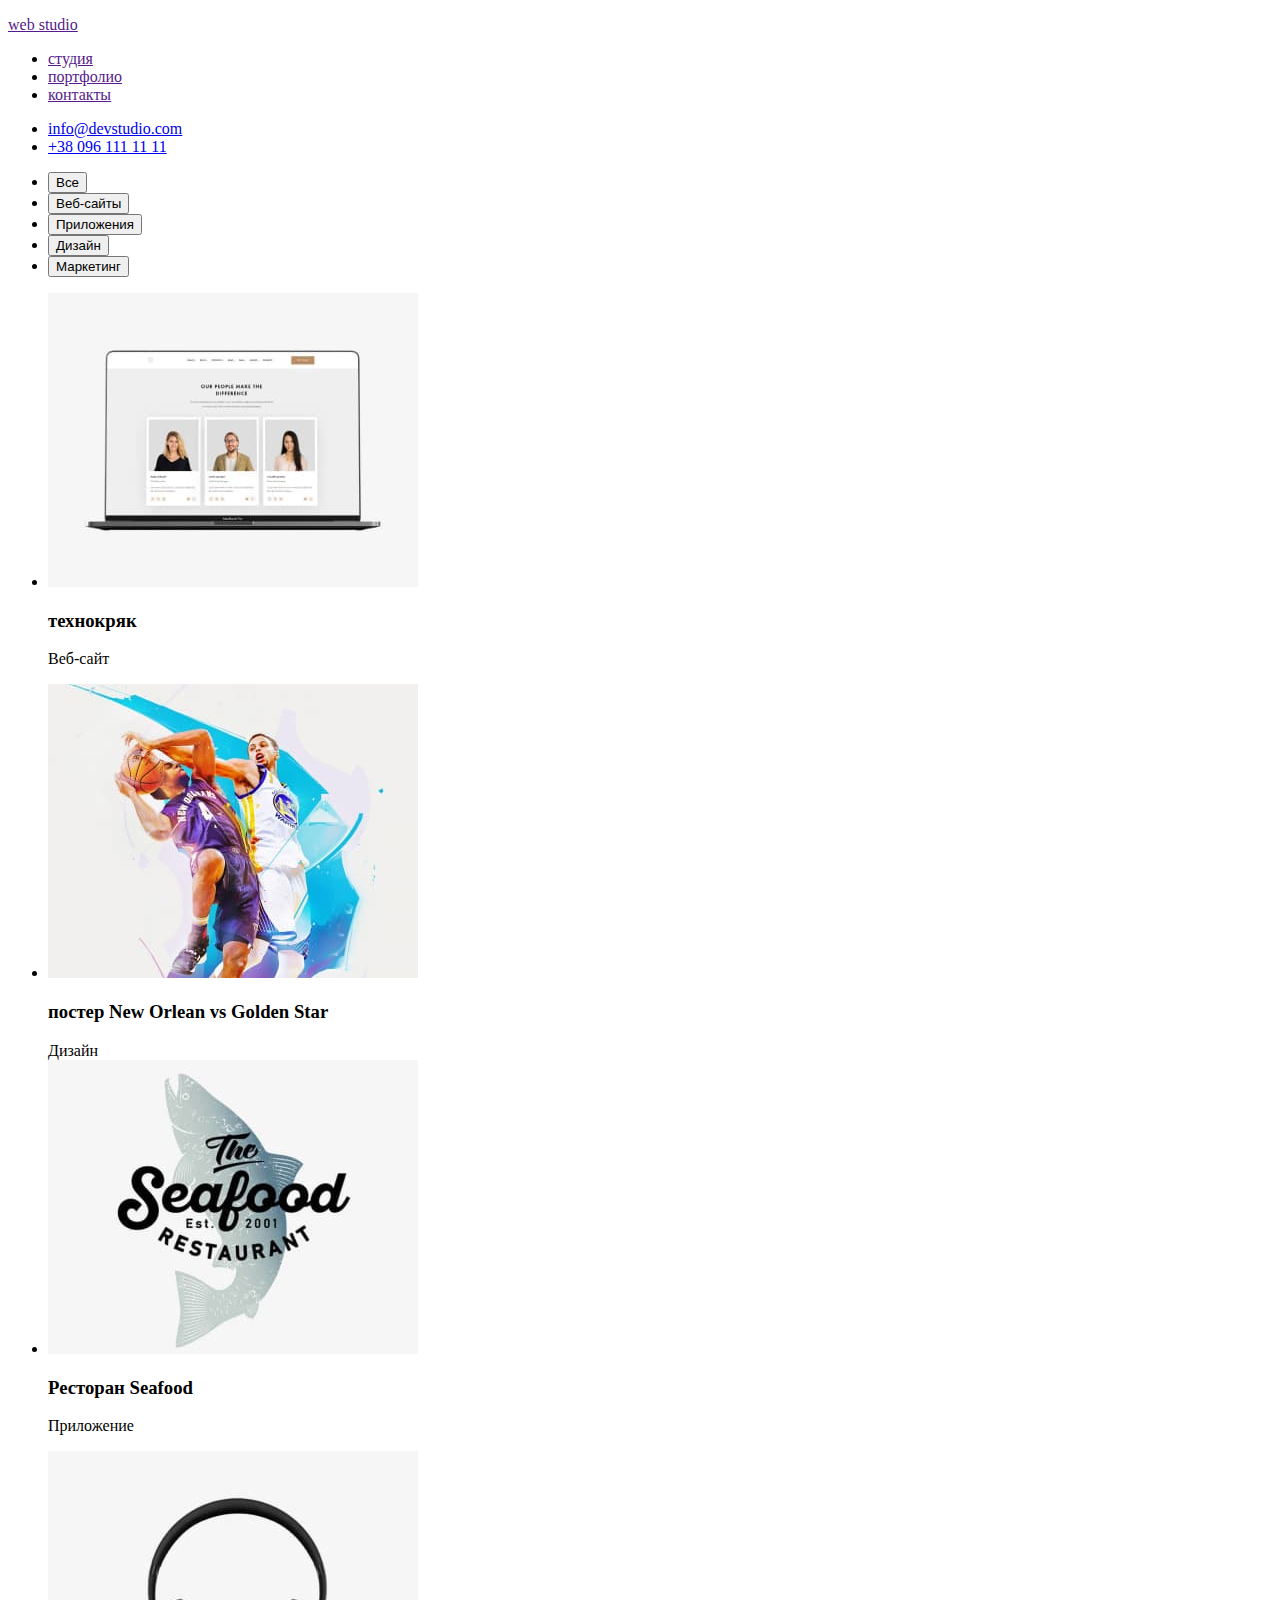
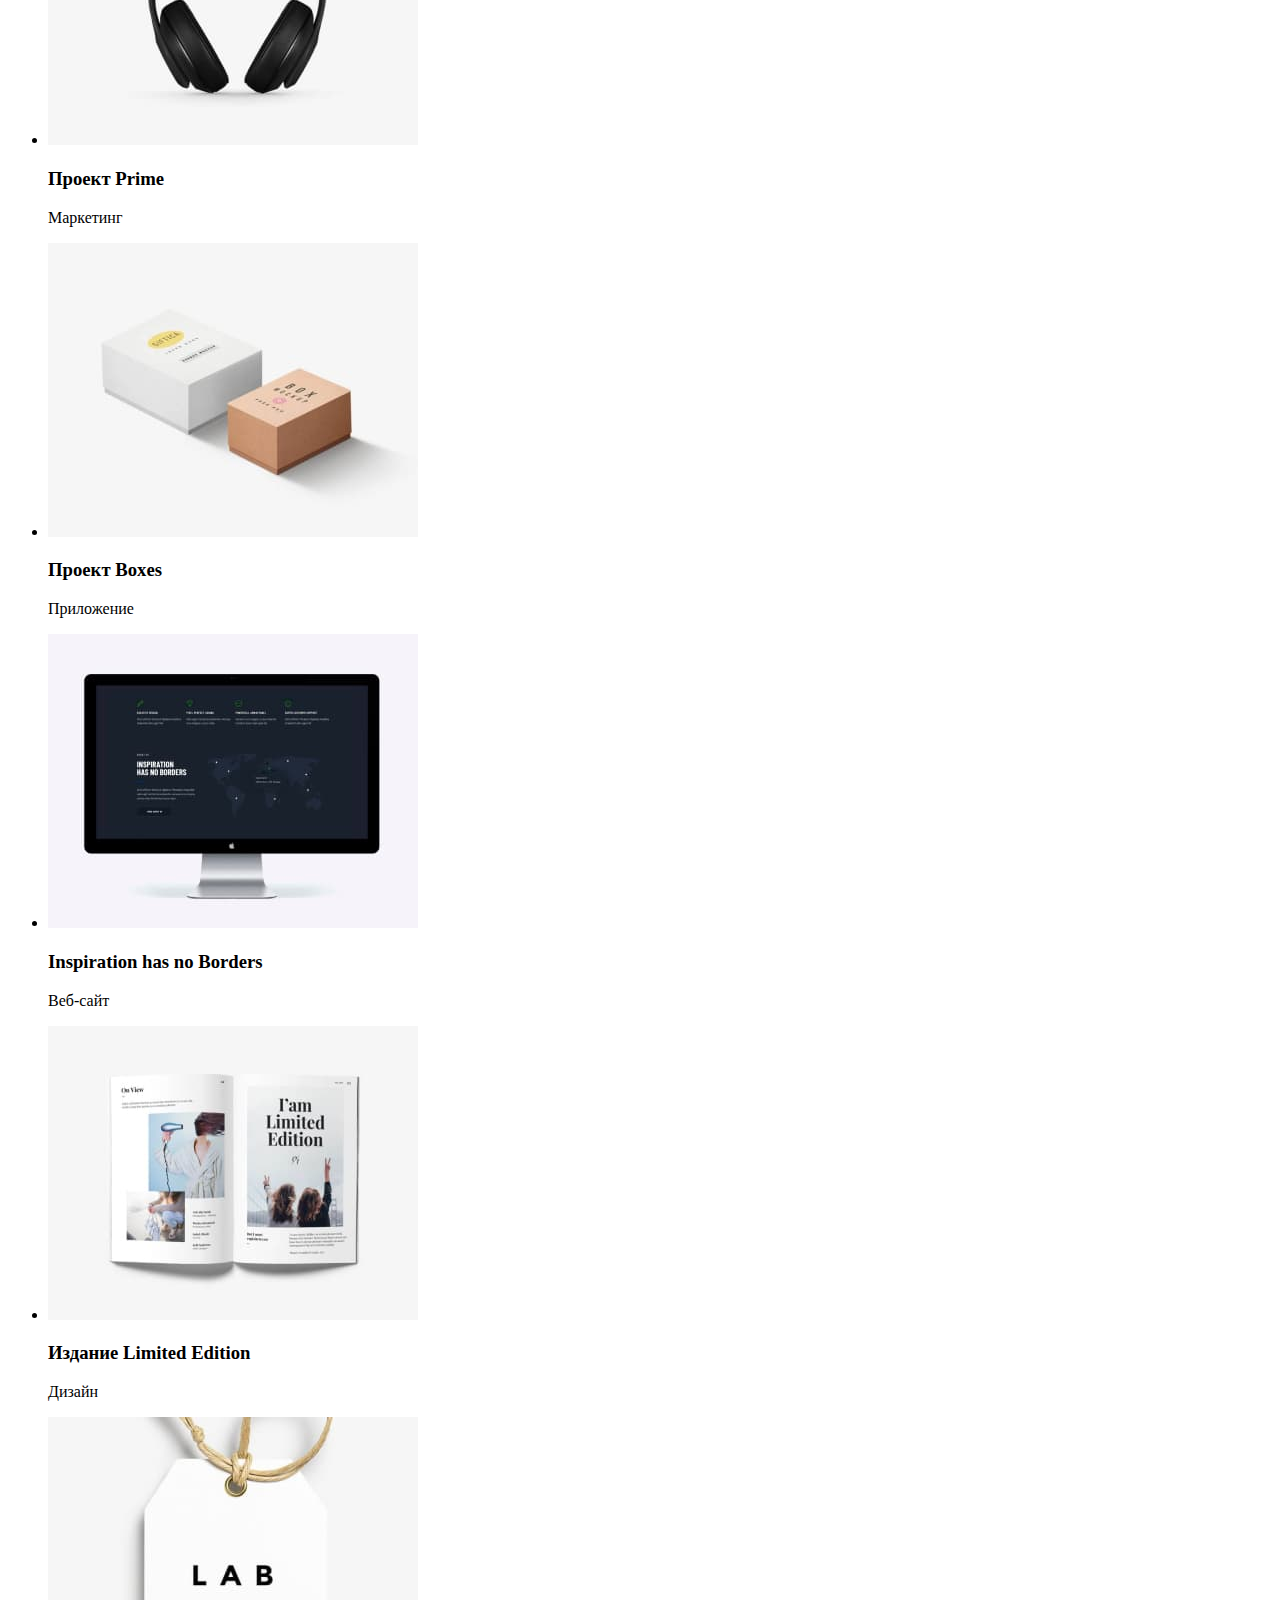
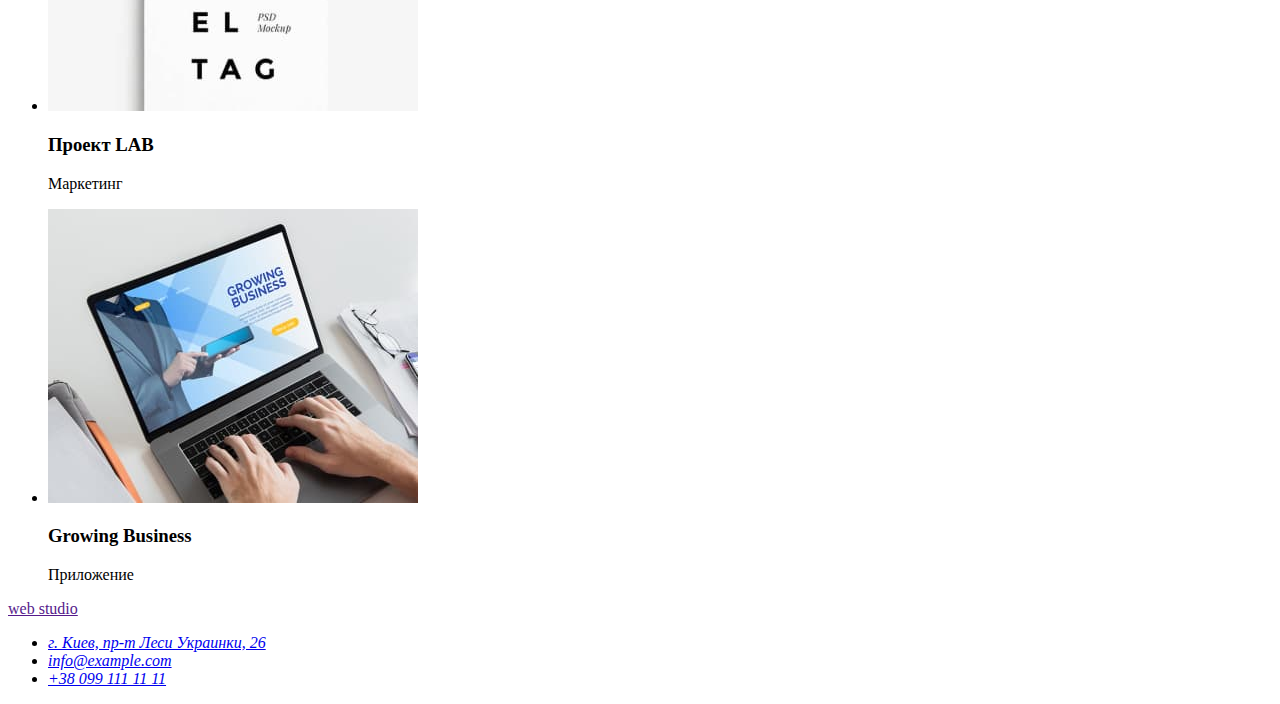
==== index.html @ 801dab12 "prettier optimize images" ====
<!DOCTYPE html>
<html lang="en">
  <head>
    <meta charset="UTF-8" />
    <meta http-equiv="X-UA-Compatible" content="IE=edge" />
    <meta name="viewport" content="width=device-width, initial-scale=1.0" />
    <title>Portfolio_page</title>
  </head>
  <body>
    <!--шапка-->
    <header>
      <nav>
        <a href=""> <p>web studio</p></a>
        <ul>
          <li><a href="">студия</a></li>
          <li><a href="">портфолио</a></li>
          <li><a href="">контакты</a></li>
        </ul>
      </nav>
      <ul>
        <li><a href="mailto:info@devstudio.com">info@devstudio.com</a></li>
        <li><a href="tel:0961111111">+38 096 111 11 11</a></li>
      </ul>
    </header>
    <!--примеры работ-->
    <section>
      <!--кнопки-->
      <h1 hidden>примеры работ</h1>
      <ul>
        <li><button type="button">Все</button></li>
        <li><button type="button">Веб-сайты</button></li>
        <li><button type="button">Приложения</button></li>
        <li><button type="button">Дизайн</button></li>
        <li><button type="button">Маркетинг</button></li>
      </ul>
      <!--арты-->
      <ul>
        <li>
          <img src="./Images/img.jpg" alt="ноутбук" width="370" height="294" />
          <h3>технокряк</h3>
          <p>Веб-сайт</p>
        </li>
        <li>
          <img
            src="./Images/img-2.jpg"
            alt="баскетболисты"
            width="370"
            height="294"
          />
          <h3>постер <span lang="en">New Orlean vs Golden Star</span></h3>
          Дизайн
        </li>
        <li>
          <img
            src="./Images/img-3.jpg"
            alt="логотип ресторана"
            width="370"
            height="294"
          />
          <h3>Ресторан <span lang="en">Seafood</span></h3>
          <p>Приложение</p>
        </li>
        <li>
          <img
            src="./Images/img-4.jpg"
            alt="наушники"
            width="370"
            height="294"
          />
          <h3>Проект <span lang="en">Prime</span></h3>
          <p>Маркетинг</p>
        </li>
        <li>
          <img
            src="./Images/img-5.jpg"
            alt="две коробки"
            width="370"
            height="294"
          />
          <h3>Проект <span lang="en">Boxes</span></h3>
          <p>Приложение</p>
        </li>
        <li>
          <img
            src="./Images/img-6.jpg"
            alt="монитор компьютера"
            width="370"
            height="294"
          />
          <h3><span lang="en">Inspiration has no Borders</span></h3>
          <p>Веб-сайт</p>
        </li>
        <li>
          <img
            src="./Images/img-7.jpg"
            alt="разворот журнала"
            width="370"
            height="294"
          />
          <h3>Издание <span lang="en">Limited Edition</span></h3>
          <p>Дизайн</p>
        </li>
        <li>
          <img
            src="./Images/img-8.jpg"
            alt="мокап логотипа на картоне"
            width="370"
            height="294"
          />
          <h3>Проект <span lang="en">LAB</span></h3>
          <p>Маркетинг</p>
        </li>
        <li>
          <img
            src="./Images/img-9.jpg"
            alt="руки на клавиатуре ноутбука"
            width="370"
            height="294"
          />
          <h3>Growing Business</h3>
          <p>Приложение</p>
        </li>
      </ul>
    </section>
    <!-- подвал лого адрес -->
    <footer>
      <a href=""> <p>web studio</p></a>
      <address>
        <ul>
          <li>
            <a
              href="https://goo.gl/maps/ie7istwT3fBo9TBA6"
              target="_blank"
              rel="noopener noreferrer"
              >г. Киев, пр-т Леси Украинки, 26</a
            >
          </li>
          <li><a href="mailto:info@example.com">info@example.com</a></li>
          <li><a href="tel:0991111111">+38 099 111 11 11</a></li>
        </ul>
      </address>
    </footer>
  </body>
</html>
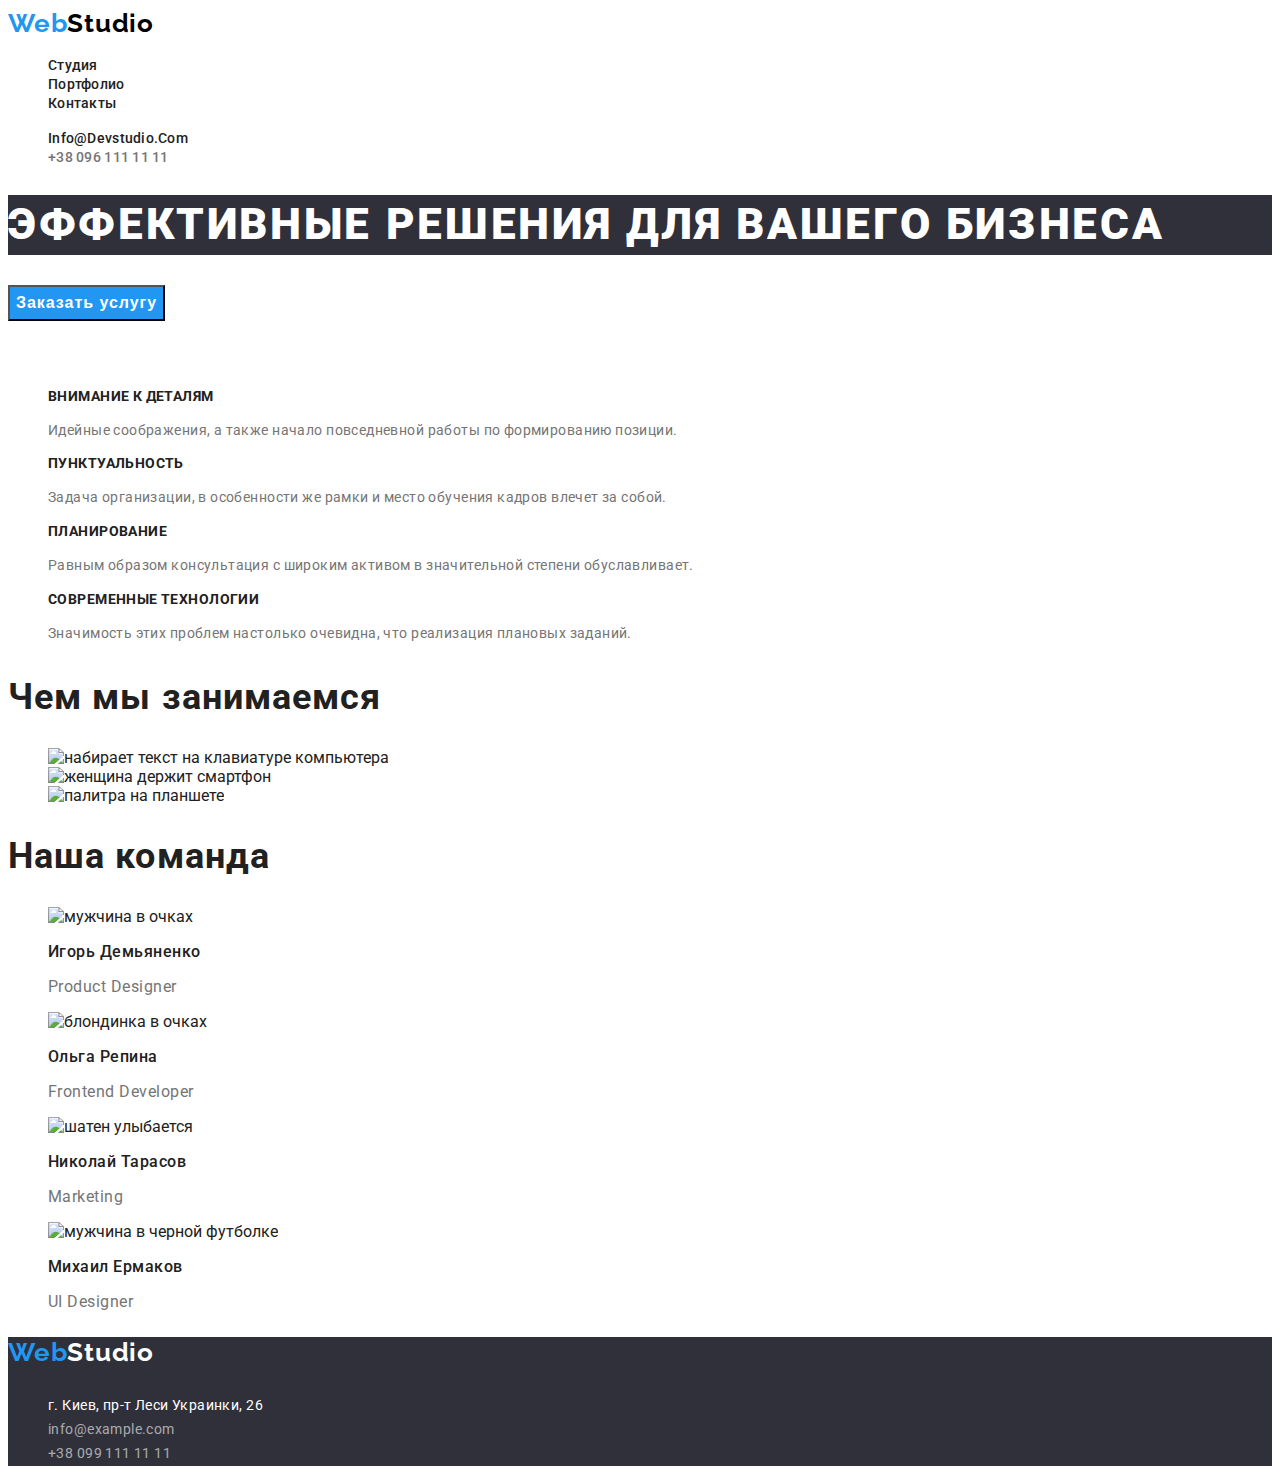
==== commit 4375391a: "css added" ====
--- a/index.html
+++ b/index.html
@@ -1,142 +1,163 @@
 <!DOCTYPE html>
-<html lang="en">
+<html lang="ru">
   <head>
     <meta charset="UTF-8" />
     <meta http-equiv="X-UA-Compatible" content="IE=edge" />
     <meta name="viewport" content="width=device-width, initial-scale=1.0" />
-    <title>Portfolio_page</title>
+    <title>Business company</title>
+    <link rel="stylesheet" href="./css/styles.css" />
+    <link rel="preconnect" href="https://fonts.googleapis.com" />
+    <link rel="preconnect" href="https://fonts.gstatic.com" crossorigin />
+    <link
+      href="https://fonts.googleapis.com/css2?family=Raleway:wght@700&family=Roboto:wght@400;500;700;900&display=swap"
+      rel="stylesheet"
+    />
   </head>
   <body>
-    <!--шапка-->
-    <header>
-      <nav>
-        <a href=""> <p>web studio</p></a>
-        <ul>
-          <li><a href="">студия</a></li>
-          <li><a href="">портфолио</a></li>
-          <li><a href="">контакты</a></li>
+    <header class="header">
+      <nav >
+        <a class="link logo" href="./index.html"> <span>web</span><span class="black">Studio</span></a>
+        <ul class="list">
+          <li><a class="menu-link link" href="#">студия</a></li>
+          <li><a class="menu-link link" href="./portfolio.html">портфолио</a></li>
+          <li><a class="menu-link link" href="#">контакты</a></li>
         </ul>
       </nav>
-      <ul>
-        <li><a href="mailto:info@devstudio.com">info@devstudio.com</a></li>
-        <li><a href="tel:0961111111">+38 096 111 11 11</a></li>
+      <ul class="list">
+        <li><a class="menu-link link" href="mailto:info@devstudio.com">info@devstudio.com</a></li>
+        <li><a class="header-phone link" href="tel:0961111111">+38 096 111 11 11</a></li>
       </ul>
     </header>
-    <!--примеры работ-->
-    <section>
-      <!--кнопки-->
-      <h1 hidden>примеры работ</h1>
-      <ul>
-        <li><button type="button">Все</button></li>
-        <li><button type="button">Веб-сайты</button></li>
-        <li><button type="button">Приложения</button></li>
-        <li><button type="button">Дизайн</button></li>
-        <li><button type="button">Маркетинг</button></li>
+    <!--шапка-->
+    <section class="hero">
+      <h1 class="hero-title">эффективные решения для вашего бизнеса</h1>
+      <button class="modal-btn" type="button">Заказать услугу</button>
+    </section>
+    <!-- особенности ( скрытый заголовок? ) -->
+    <section class="benefits">
+      <h2 class="hidden-title">Преимущества</h2>
+      <ul class="list">
+        <li>
+          <h3 class="benefits-title">Внимание к деталям</h3>
+          <p class="description">
+            Идейные соображения, а также начало повседневной работы по
+            формированию позиции.
+          </p>
+        </li>
+        <li>
+          <h3 class="benefits-title">Пунктуальность</h3>
+          <p class="description">
+            Задача организации, в особенности же рамки и место обучения кадров
+            влечет за собой.
+          </p>
+        </li>
+        <li>
+          <h3 class="benefits-title">Планирование</h3>
+          <p class="description">
+            Равным образом консультация с широким активом в значительной степени
+            обуславливает.
+          </p>
+        </li>
+        <li>
+          <h3 class="benefits-title">Современные технологии</h3>
+          <p class="description">
+            Значимость этих проблем настолько очевидна, что реализация плановых
+            заданий.
+          </p>
+        </li>
       </ul>
-      <!--арты-->
-      <ul>
+    </section>
+    <!-- чем мы занимаемся -->
+    <section  class="about-us-images">
+      <h2 class="about-us-title">Чем мы занимаемся</h2>
+      <ul class="list">
         <li>
-          <img src="./Images/img.jpg" alt="ноутбук" width="370" height="294" />
-          <h3>технокряк</h3>
-          <p>Веб-сайт</p>
+          <img
+            src="./images/work/1_man_typing.jpg"
+            alt="набирает текст на клавиатуре компьютера"
+            width="370"
+            height="294"
+          />
         </li>
         <li>
           <img
-            src="./Images/img-2.jpg"
-            alt="баскетболисты"
+            src="./images/work/2_woman_look_at_the_phone.jpg"
+            alt="женщина держит смартфон"
             width="370"
             height="294"
           />
-          <h3>постер <span lang="en">New Orlean vs Golden Star</span></h3>
-          Дизайн
         </li>
         <li>
           <img
-            src="./Images/img-3.jpg"
-            alt="логотип ресторана"
+            src="./images/work/1_man_typing.jpg"
+            alt="палитра на планшете"
             width="370"
             height="294"
           />
-          <h3>Ресторан <span lang="en">Seafood</span></h3>
-          <p>Приложение</p>
+        </li>
+      </ul>
+    </section>
+    <!-- наша команда -->
+    <section  class="our-team">
+      <h2 class="our-team-title">Наша команда</h2>
+      <ul class="list">
+        <li>
+          <img
+            src="./images/team/Ihor_demianenko.jpg"
+            alt="мужчина в очках"
+            width="270"
+            height="260"
+          />
+          <h3 class="employees-names">Игорь Демьяненко</h3>
+          <p class="employee-description" lang="en">Product Designer</p>
         </li>
         <li>
           <img
-            src="./Images/img-4.jpg"
-            alt="наушники"
-            width="370"
-            height="294"
+            src="./images/team/olha_repina.jpg"
+            alt="блондинка в очках"
+            width="270"
+            height="260"
           />
-          <h3>Проект <span lang="en">Prime</span></h3>
-          <p>Маркетинг</p>
+          <h3 class="employees-names">Ольга Репина</h3>
+          <p class="employee-description" lang="en">Frontend Developer</p>
         </li>
         <li>
           <img
-            src="./Images/img-5.jpg"
-            alt="две коробки"
-            width="370"
-            height="294"
+            src="./images/team/nikolay_tarasov.jpg"
+            alt="шатен улыбается"
+            width="270"
+            height="260"
           />
-          <h3>Проект <span lang="en">Boxes</span></h3>
-          <p>Приложение</p>
+          <h3 class="employees-names">Николай Тарасов</h3>
+          <p class="employee-description" lang="en">Marketing</p>
         </li>
         <li>
           <img
-            src="./Images/img-6.jpg"
-            alt="монитор компьютера"
-            width="370"
-            height="294"
+            src="./images/team/mikhail_ermakov.jpg"
+            alt="мужчина в черной футболке"
+            width="270"
+            height="260"
           />
-          <h3><span lang="en">Inspiration has no Borders</span></h3>
-          <p>Веб-сайт</p>
-        </li>
-        <li>
-          <img
-            src="./Images/img-7.jpg"
-            alt="разворот журнала"
-            width="370"
-            height="294"
-          />
-          <h3>Издание <span lang="en">Limited Edition</span></h3>
-          <p>Дизайн</p>
-        </li>
-        <li>
-          <img
-            src="./Images/img-8.jpg"
-            alt="мокап логотипа на картоне"
-            width="370"
-            height="294"
-          />
-          <h3>Проект <span lang="en">LAB</span></h3>
-          <p>Маркетинг</p>
-        </li>
-        <li>
-          <img
-            src="./Images/img-9.jpg"
-            alt="руки на клавиатуре ноутбука"
-            width="370"
-            height="294"
-          />
-          <h3>Growing Business</h3>
-          <p>Приложение</p>
+          <h3 class="employees-names">Михаил Ермаков</h3>
+          <p class="employee-description" lang="en">UI Designer</p>
         </li>
       </ul>
     </section>
     <!-- подвал лого адрес -->
-    <footer>
-      <a href=""> <p>web studio</p></a>
+    <footer class="footer">
+      <a class="link logo" href="./index.html"> <p>web<span class="white">Studio</span></p></a>
       <address>
-        <ul>
+        <ul class="list">
           <li>
-            <a
+            <a class="link address"
               href="https://goo.gl/maps/ie7istwT3fBo9TBA6"
               target="_blank"
               rel="noopener noreferrer"
               >г. Киев, пр-т Леси Украинки, 26</a
             >
           </li>
-          <li><a href="mailto:info@example.com">info@example.com</a></li>
-          <li><a href="tel:0991111111">+38 099 111 11 11</a></li>
+          <li><a class="link contact-footer" href="mailto:info@example.com">info@example.com</a></li>
+          <li><a class="link contact-footer" href="tel:0991111111">+38 099 111 11 11</a></li>
         </ul>
       </address>
     </footer>
--- a/css/styles.css
+++ b/css/styles.css
@@ -0,0 +1,187 @@
+
+
+:root{
+    --accent-color: #2196F3;
+    --background-dark-color: #2F303A;
+    --card-description-color: #757575;
+}
+
+body{
+    font-family: 'Roboto', sans-serif;
+color: #212121;}
+
+.link{text-decoration: none; color: inherit;}
+.list{list-style: none;}
+/* header - logo - nav - contacts */
+.logo{
+font-family: 'Raleway', sans-serif;
+font-style: normal;
+font-weight: 700;
+font-size: 26px;
+line-height: 1.19;
+letter-spacing: 0.03em;
+
+color: var(--accent-color);
+text-transform: capitalize;
+}
+.black{
+    color: black;
+}
+
+.menu-link{
+font-style: normal;
+font-weight: 500;
+font-size: 14px;
+line-height: 1.14;
+letter-spacing: 0.02em;
+text-transform:capitalize }
+.menu-link:hover,.menu-link:focus{color: var(--accent-color)}
+
+.header-phone{
+    font-style: normal;
+    font-weight: 500;
+    font-size: 14px;
+    line-height: 1.14;
+    letter-spacing: 0.02em;
+    color: #757575;}
+
+.header-phone:hover,.header-phone:focus{color: var(--accent-color)}
+
+/* body - hero - */
+.hero-title{
+    font-style: normal;
+    font-weight: 900;
+    font-size: 44px;
+    line-height: 1.36;
+    letter-spacing: 0.06em;
+    text-transform: uppercase;
+    color: #FFFFFF;
+    background: var(--background-dark-color);}
+.modal-btn{
+    font-style: normal;
+    font-weight: 700;
+    font-size: 16px;
+    line-height: 1.88;
+    display: flex;
+    align-items: center;
+    text-align: center;
+    letter-spacing: 0.06em;
+    color: #FFFFFF;
+    background: var(--accent-color);
+    cursor: pointer;}
+
+/* преимущества */
+.hidden-title{opacity: 0;}
+.benefits-title{
+    font-style: normal;
+    font-weight: 700;
+    font-size: 14px;
+    line-height: 1.14;
+    letter-spacing: 0.03em;
+    text-transform: uppercase;}
+.description{
+        font-style: normal;
+        font-weight: 400;
+        font-size: 14px;
+        line-height: 1.71;
+        letter-spacing: 0.03em;
+        color: #757575;}
+/* чем мы занимаемся */
+.about-us-images{}
+.about-us-title{
+    font-style: normal;
+    font-weight: 700;
+    font-size: 36px;
+    line-height: 1.17;
+    letter-spacing: 0.03em;
+    color: #212121;}
+/* наша команда */
+.our-team-title{
+    font-style: normal;
+    font-weight: 700;
+    font-size: 36px;
+    line-height: 1.17;
+    letter-spacing: 0.03em;}
+
+.employees-names{
+    font-style: normal;
+    font-weight: 500;
+    font-size: 16px;
+    line-height: 1.19;
+    letter-spacing: 0.03em;
+}
+.employee-description{
+    
+font-style: normal;
+font-weight: 400;
+font-size: 16px;
+line-height: 1.19;
+letter-spacing: 0.03em;
+color: #757575;
+}
+
+
+/* footer */
+.footer{background-color: var(--background-dark-color);}
+.white {color:white}
+.address{
+    
+font-style: normal;
+font-weight: 400;
+font-size: 14px;
+line-height: 1.71;
+letter-spacing: 0.03em;
+
+color: #FFFFFF;
+}
+.address:hover,.address:focus{color: var(--accent-color)}
+.contact-footer{
+    font-style: normal;
+    font-weight: 400;
+    font-size: 14px;
+    line-height: 1.71;
+    letter-spacing: 0.03em;
+    color: rgba(255, 255, 255, 0.6)
+}
+.contact-footer:hover,.contact-footer:focus{color: var(--accent-color)}
+
+/* portfolio page */
+/* BUTTONS */
+.filter-btn{
+font-style: normal;
+font-weight: 500;
+font-size: 16px;
+line-height: 1.63;
+text-align: center;
+letter-spacing: 0.03em;
+background-color: #F5F4FA;
+}
+.filter-btn:hover,.filter-btn:focus{
+font-style: normal;
+font-weight: 500;
+font-size: 16px;
+line-height: 1.63;
+text-align: center;
+letter-spacing: 0.03em;
+color: #FFFFFF;
+background-color: var(--accent-color);
+
+}
+.card-item{}
+.card-name{
+font-style: normal;
+font-weight: 700;
+font-size: 18px;
+line-height: 2;
+letter-spacing: 0.06em;
+}
+.card-description{
+font-style: normal;
+font-weight: 400;
+font-size: 16px;
+line-height: 1.88;
+letter-spacing: 0.03em;
+color: var(--card-description-color)
+}
+.card-item:hover,.card-item:focus{ 
+    box-shadow: 10px 10px 0 #212121;}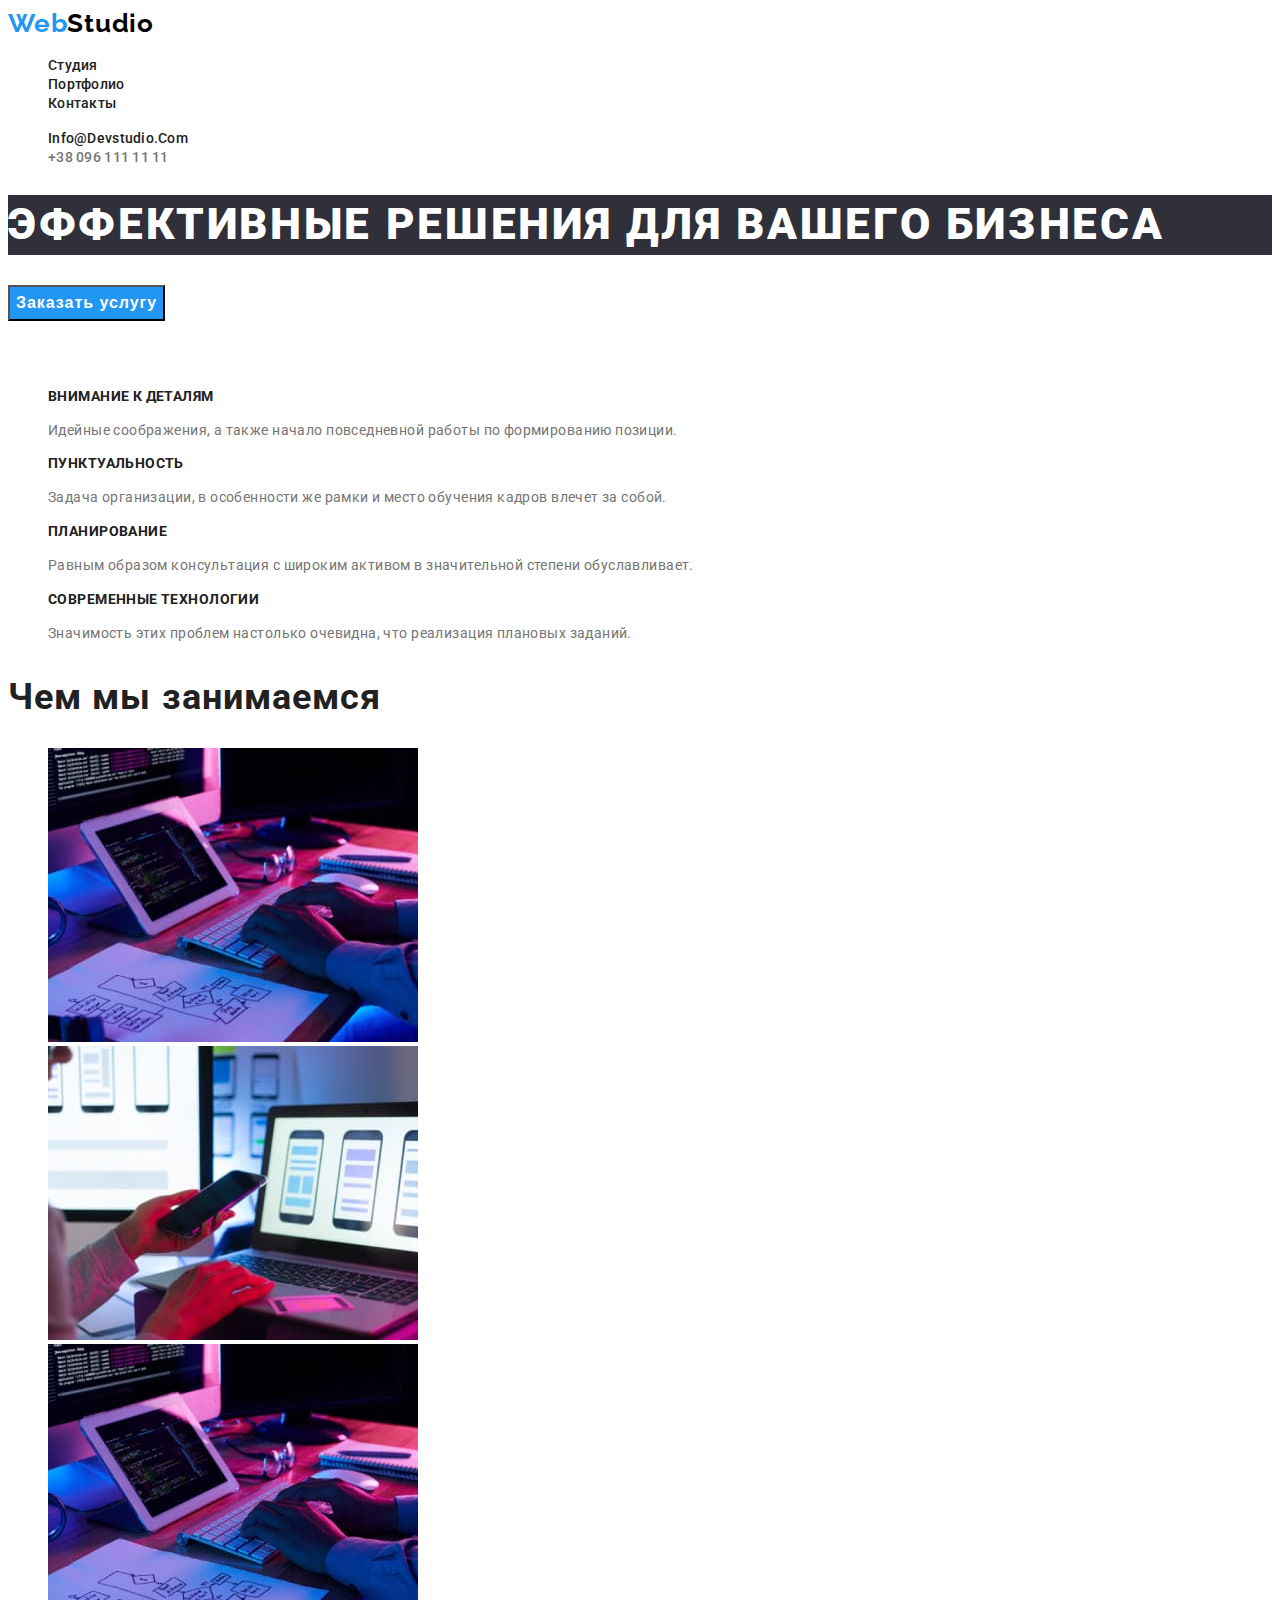
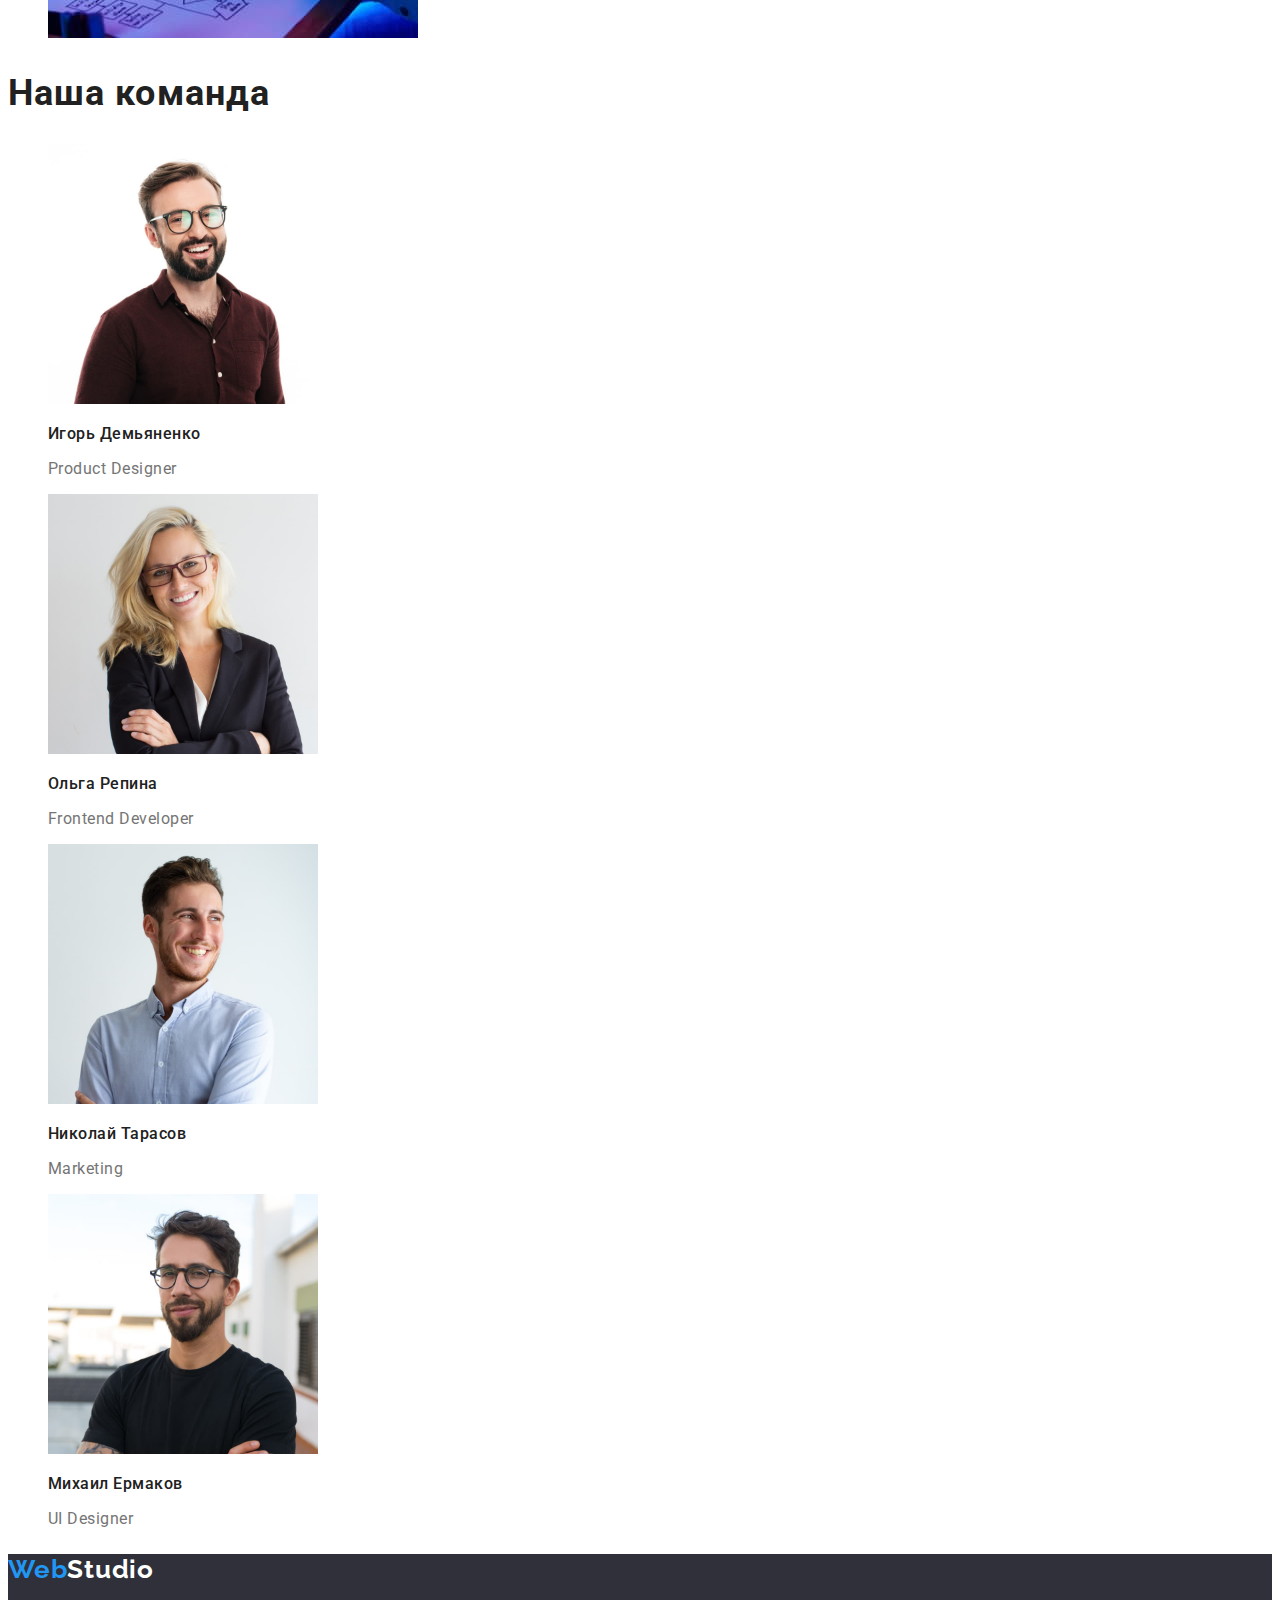
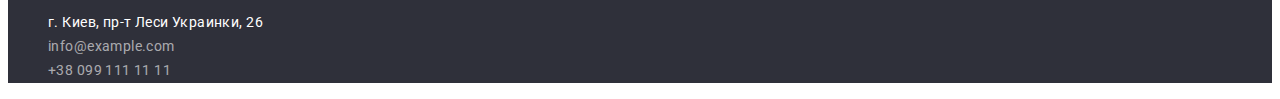
==== commit 1214f68f: "update images file patch" ====
--- a/index.html
+++ b/index.html
@@ -73,7 +73,7 @@
       <ul class="list">
         <li>
           <img
-            src="./images/work/1_man_typing.jpg"
+            src="./Images/work/1_man_typing.jpg"
             alt="набирает текст на клавиатуре компьютера"
             width="370"
             height="294"
@@ -81,7 +81,7 @@
         </li>
         <li>
           <img
-            src="./images/work/2_woman_look_at_the_phone.jpg"
+            src="./Images/work/2_woman_look_at_the_phone.jpg"
             alt="женщина держит смартфон"
             width="370"
             height="294"
@@ -89,7 +89,7 @@
         </li>
         <li>
           <img
-            src="./images/work/1_man_typing.jpg"
+            src="./Images/work/1_man_typing.jpg"
             alt="палитра на планшете"
             width="370"
             height="294"
@@ -103,7 +103,7 @@
       <ul class="list">
         <li>
           <img
-            src="./images/team/Ihor_demianenko.jpg"
+            src="./Images/team/Ihor_demianenko.jpg"
             alt="мужчина в очках"
             width="270"
             height="260"
@@ -113,7 +113,7 @@
         </li>
         <li>
           <img
-            src="./images/team/olha_repina.jpg"
+            src="./Images/team/olha_repina.jpg"
             alt="блондинка в очках"
             width="270"
             height="260"
@@ -123,7 +123,7 @@
         </li>
         <li>
           <img
-            src="./images/team/nikolay_tarasov.jpg"
+            src="./Images/team/nikolay_tarasov.jpg"
             alt="шатен улыбается"
             width="270"
             height="260"
@@ -133,7 +133,7 @@
         </li>
         <li>
           <img
-            src="./images/team/mikhail_ermakov.jpg"
+            src="./Images/team/mikhail_ermakov.jpg"
             alt="мужчина в черной футболке"
             width="270"
             height="260"
--- a/css/styles.css
+++ b/css/styles.css
@@ -165,8 +165,8 @@
 letter-spacing: 0.03em;
 color: #FFFFFF;
 background-color: var(--accent-color);
-
 }
+/* gallery */
 .card-item{}
 .card-name{
 font-style: normal;
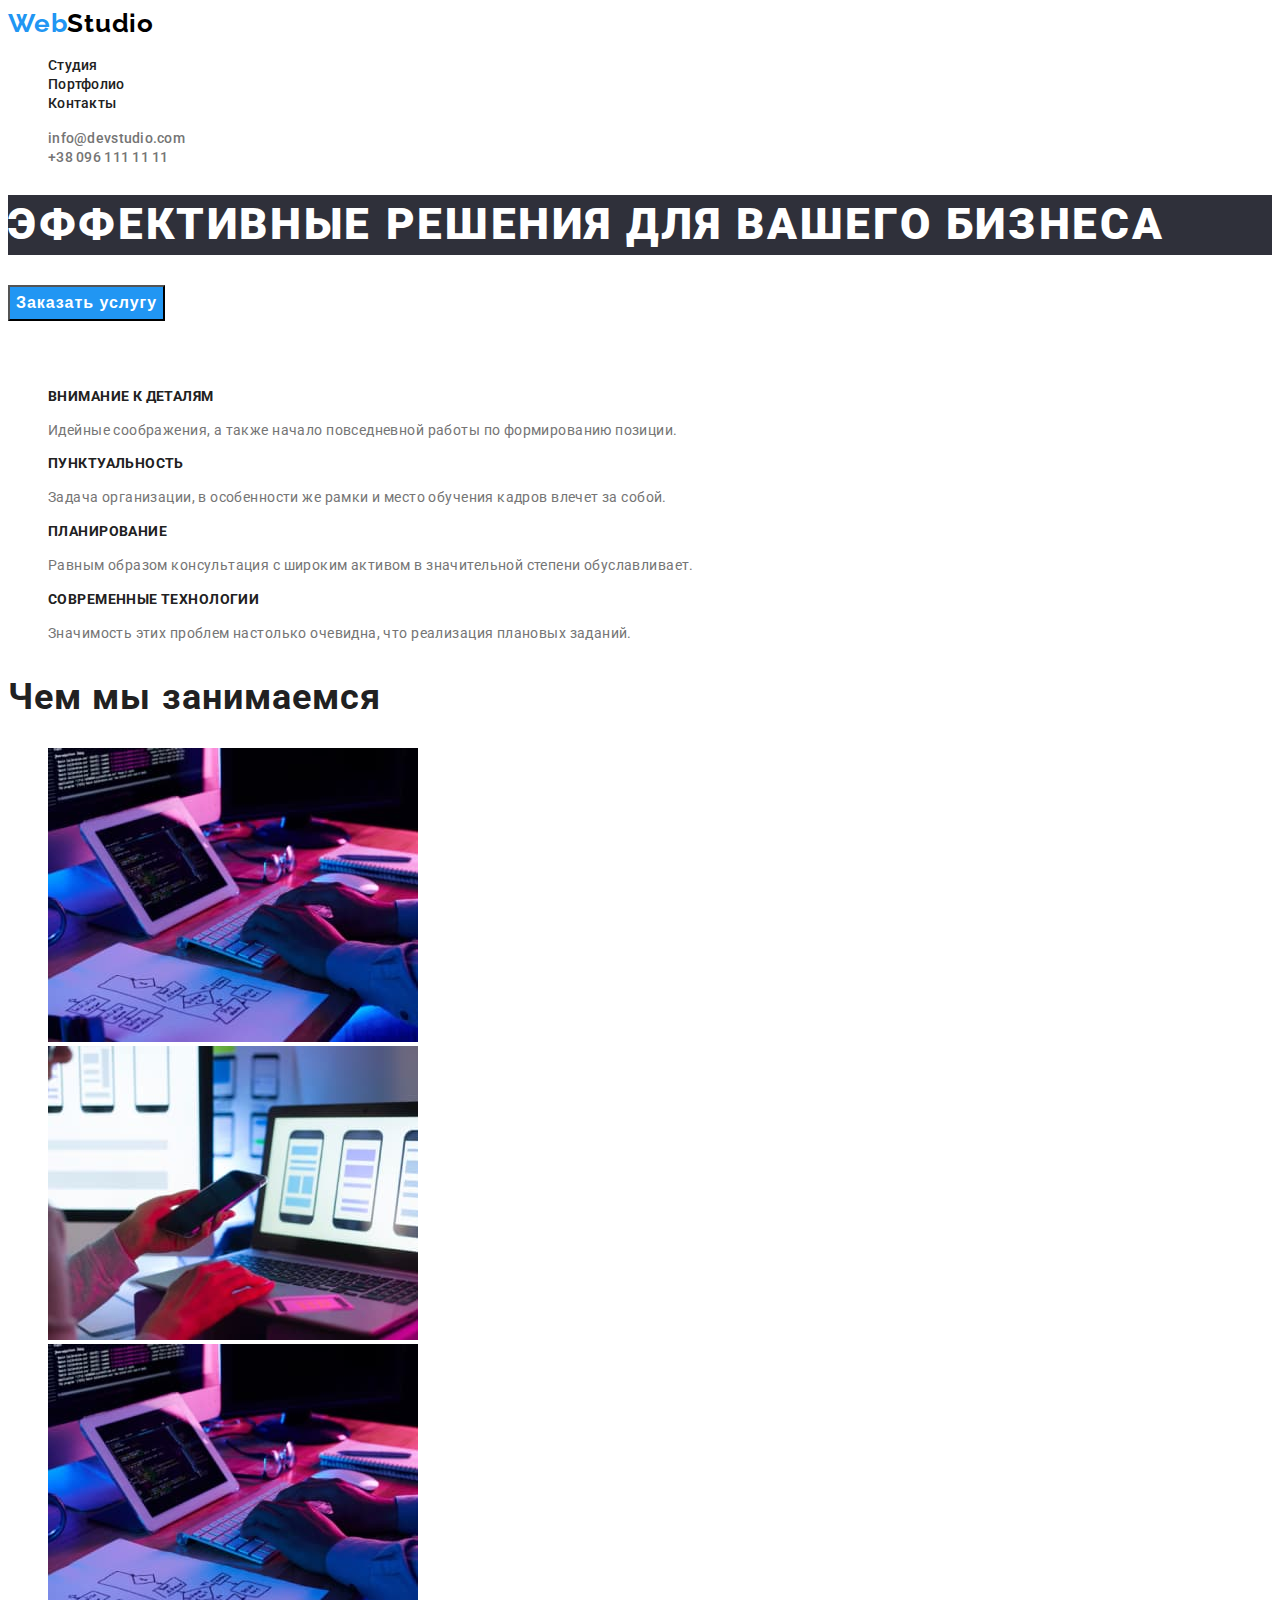
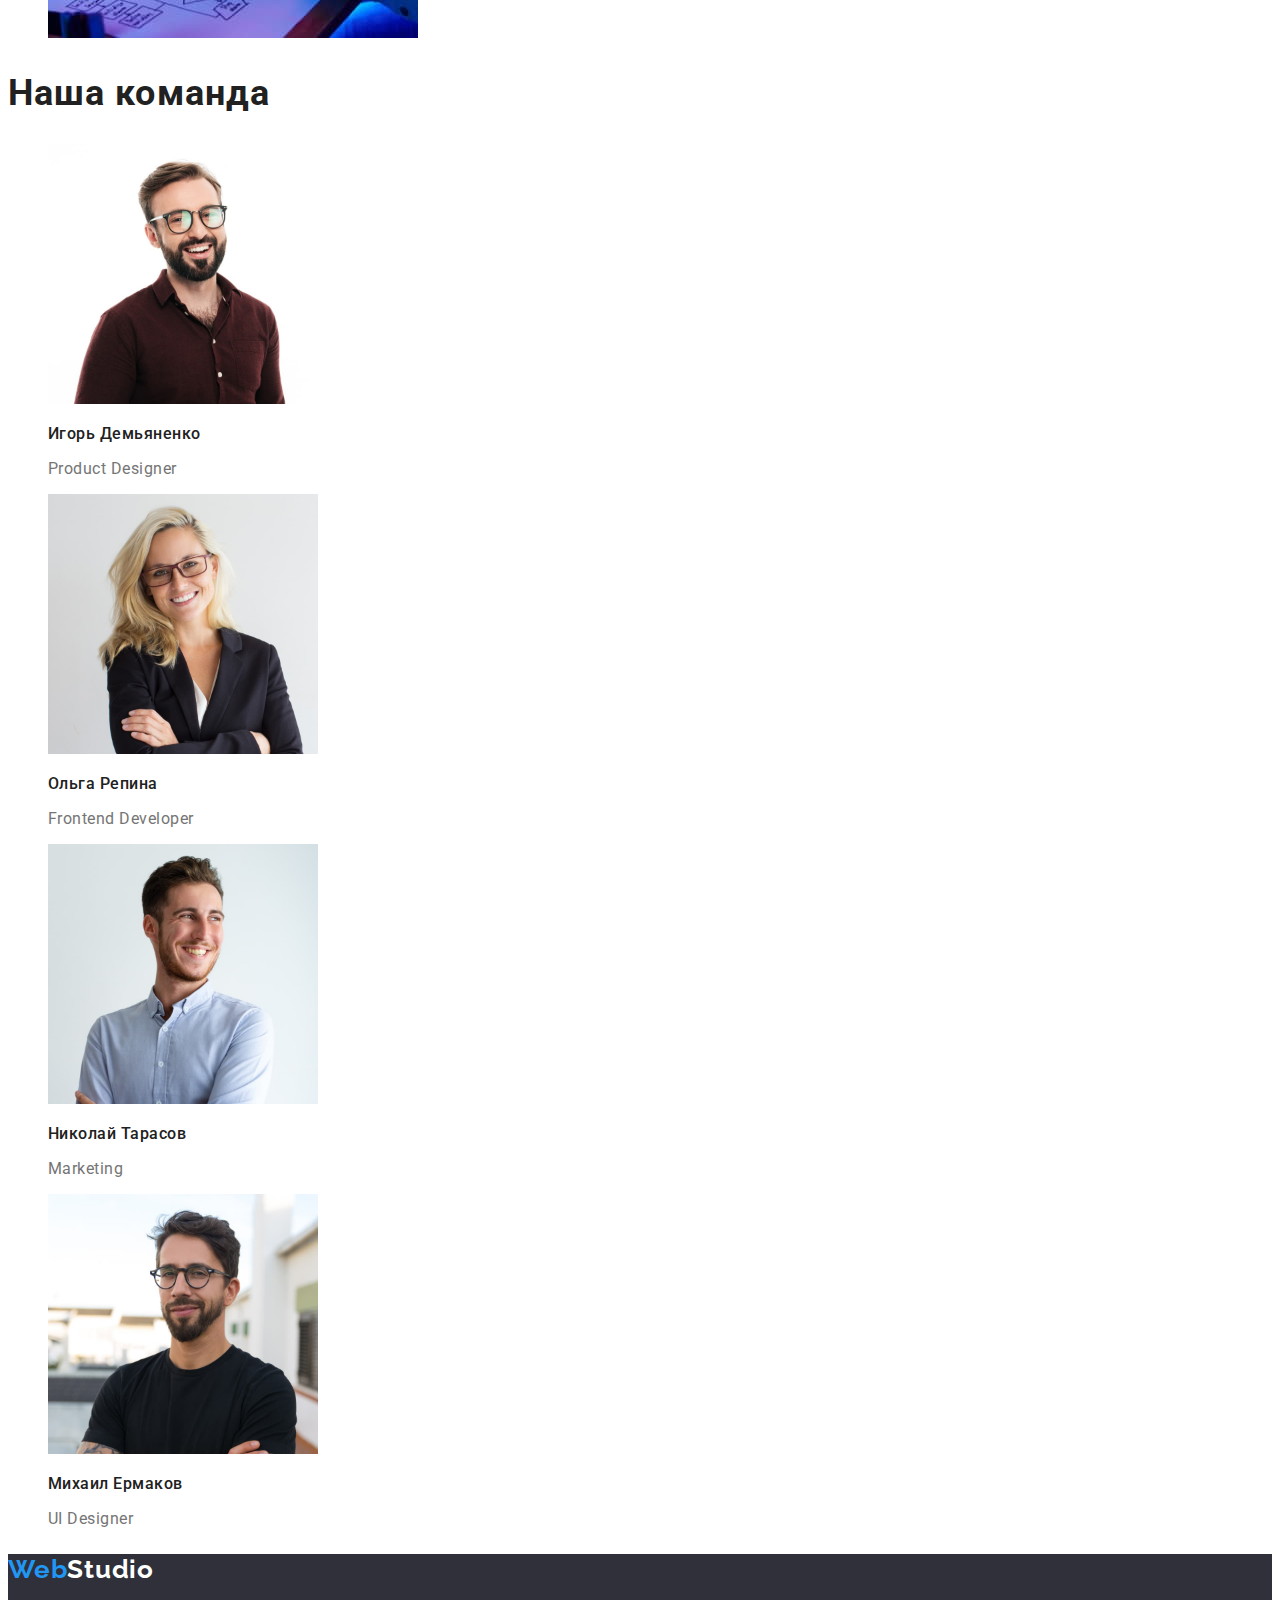
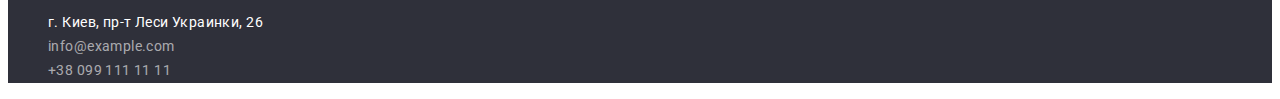
==== commit 13e02db7: "change color mail link" ====
--- a/index.html
+++ b/index.html
@@ -24,8 +24,8 @@
         </ul>
       </nav>
       <ul class="list">
-        <li><a class="menu-link link" href="mailto:info@devstudio.com">info@devstudio.com</a></li>
-        <li><a class="header-phone link" href="tel:0961111111">+38 096 111 11 11</a></li>
+        <li><a class="header-contacts link" href="mailto:info@devstudio.com">info@devstudio.com</a></li>
+        <li><a class="header-contacts link" href="tel:0961111111">+38 096 111 11 11</a></li>
       </ul>
     </header>
     <!--шапка-->
--- a/css/styles.css
+++ b/css/styles.css
@@ -37,7 +37,7 @@
 text-transform:capitalize }
 .menu-link:hover,.menu-link:focus{color: var(--accent-color)}
 
-.header-phone{
+.header-contacts{
     font-style: normal;
     font-weight: 500;
     font-size: 14px;
@@ -45,7 +45,7 @@
     letter-spacing: 0.02em;
     color: #757575;}
 
-.header-phone:hover,.header-phone:focus{color: var(--accent-color)}
+.header-contacts:hover,.header-contacts:focus{color: var(--accent-color)}
 
 /* body - hero - */
 .hero-title{
@@ -165,6 +165,7 @@
 letter-spacing: 0.03em;
 color: #FFFFFF;
 background-color: var(--accent-color);
+cursor: pointer
 }
 /* gallery */
 .card-item{}
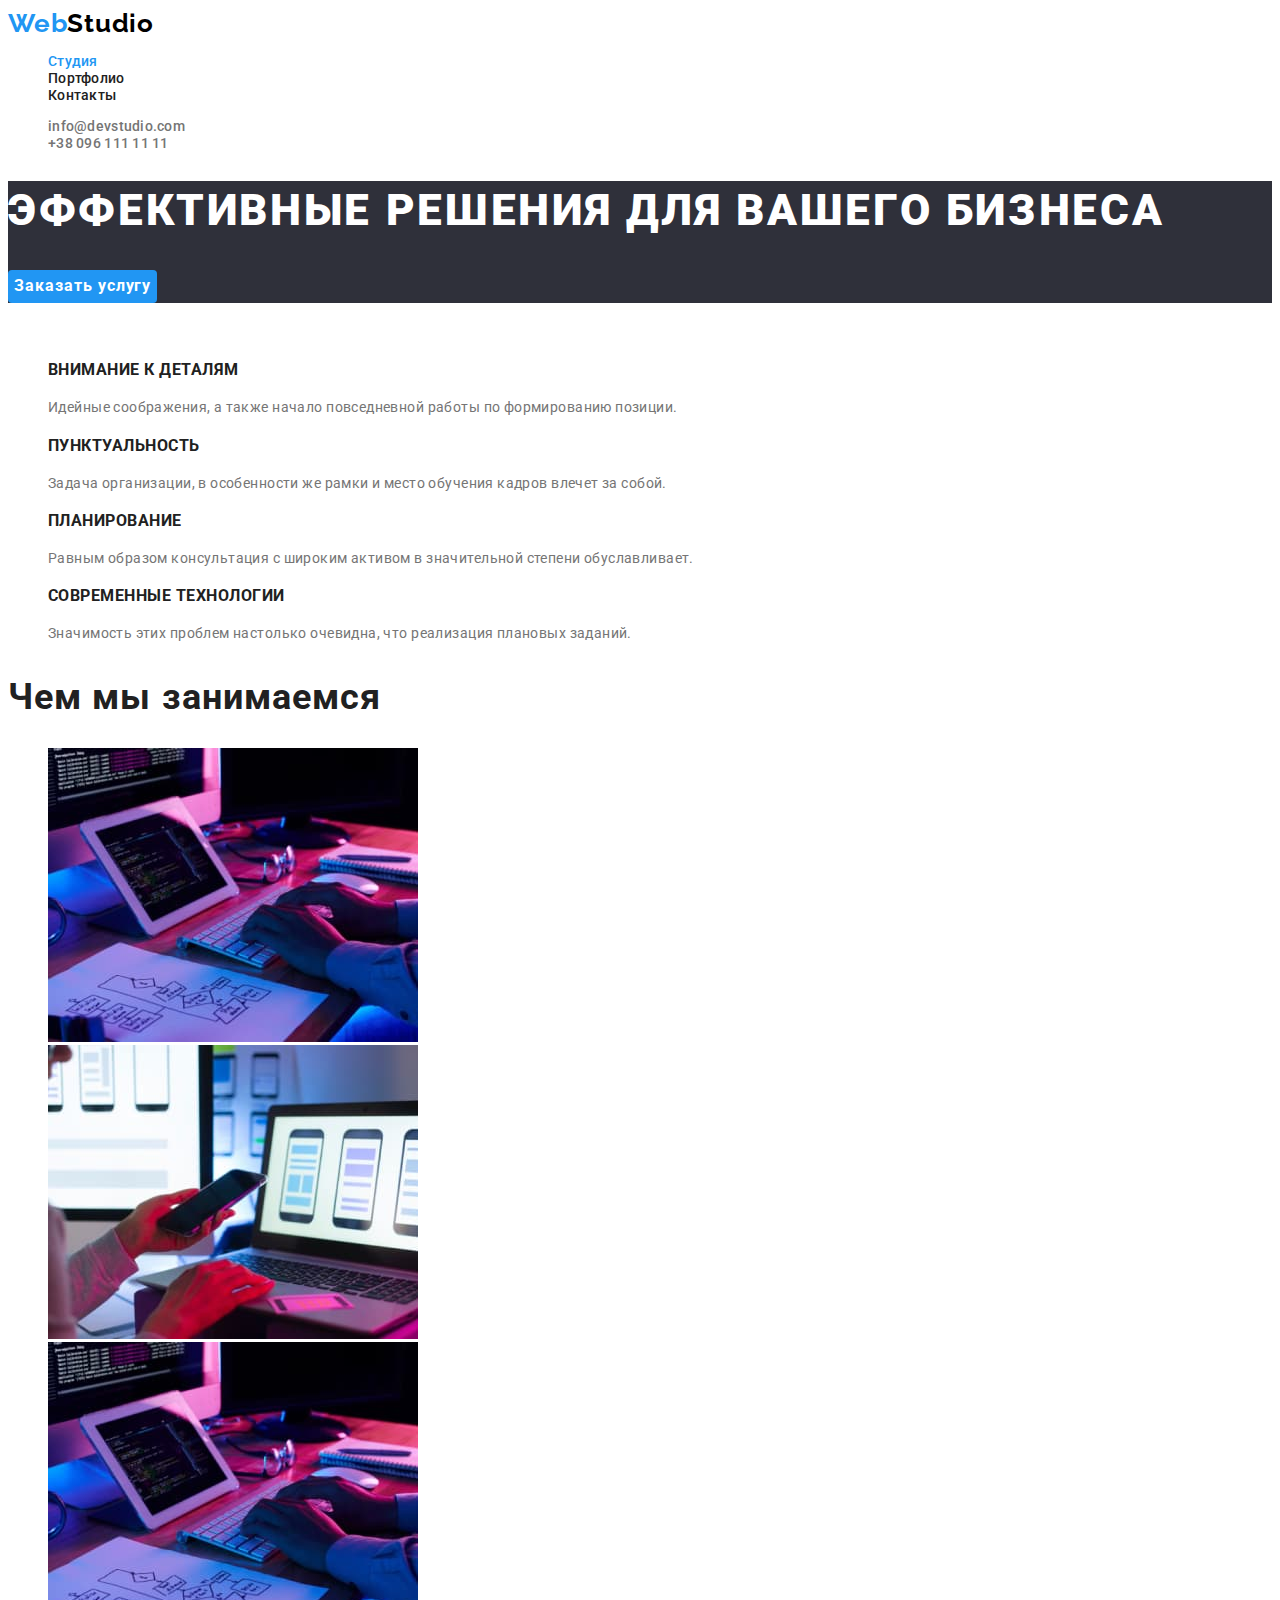
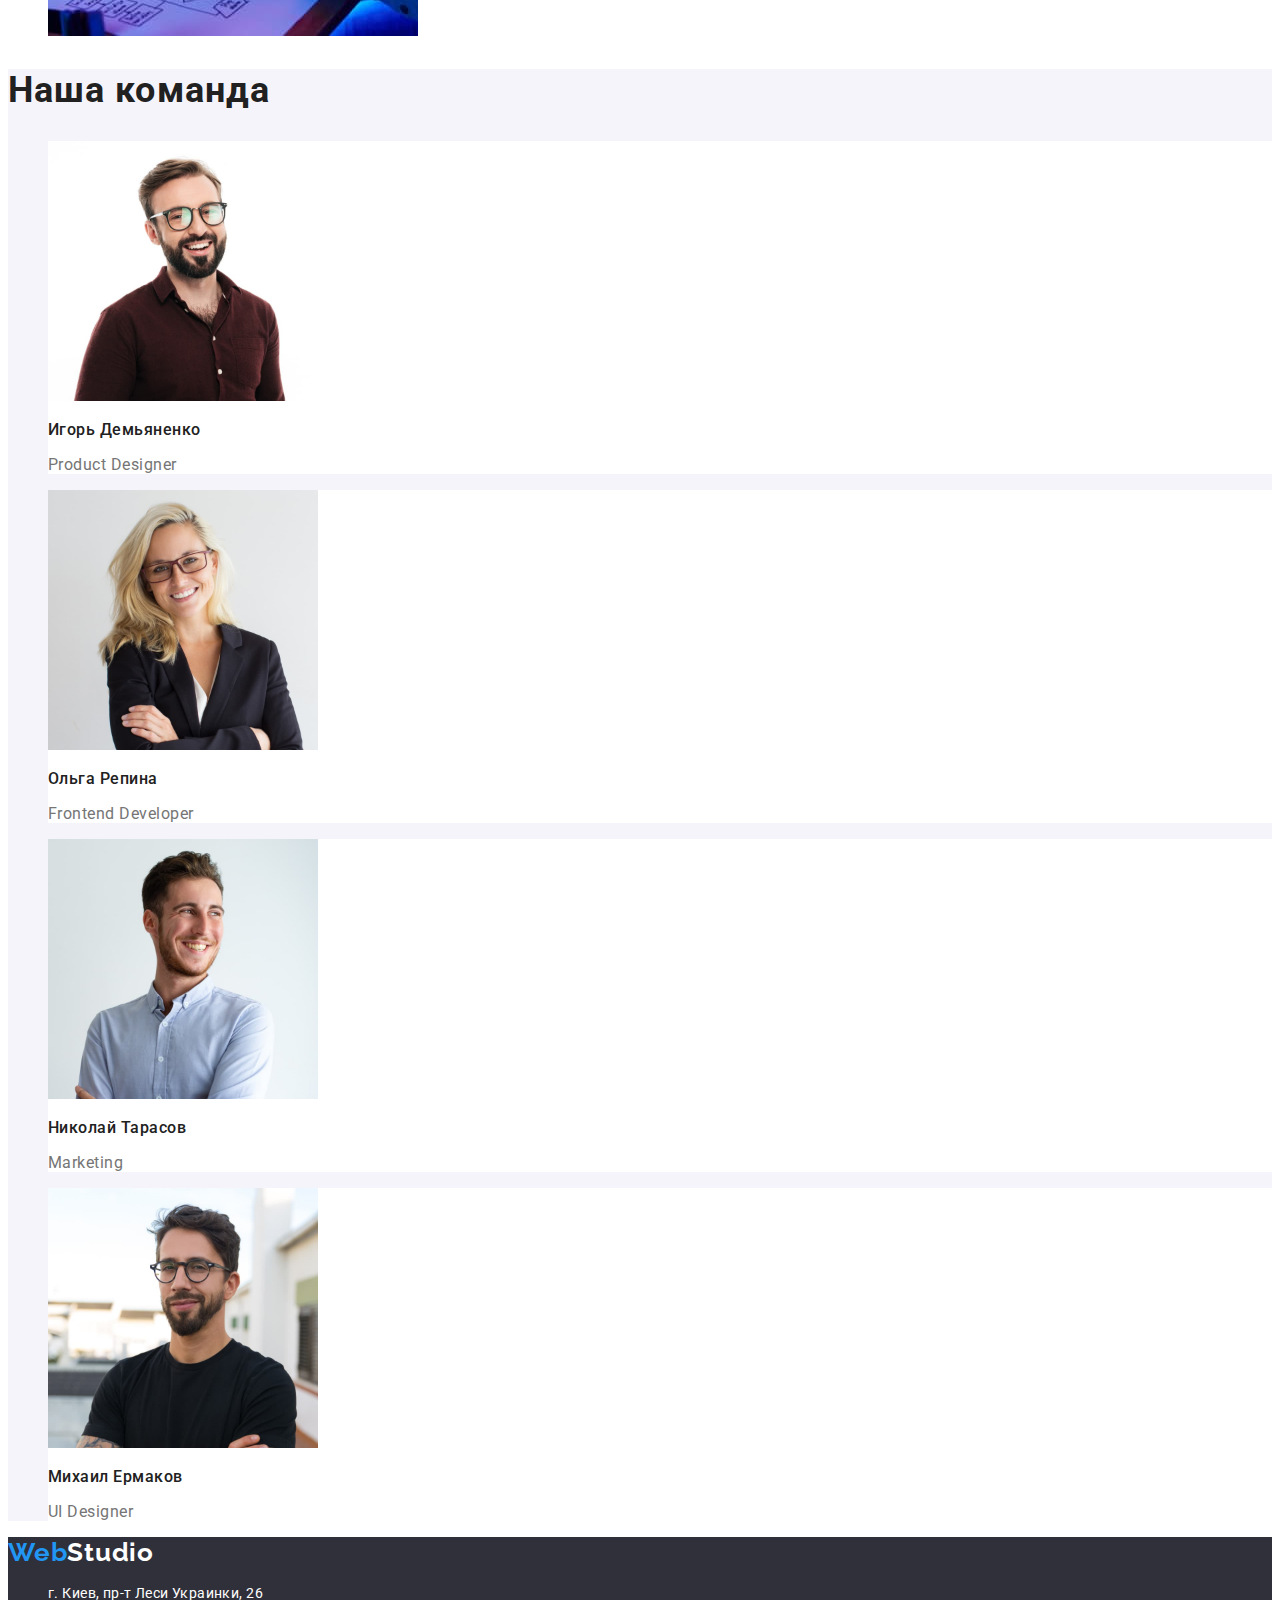
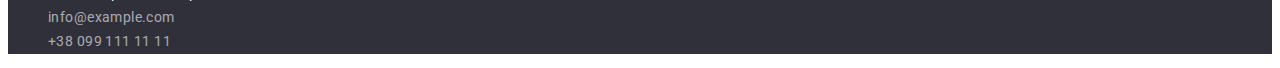
==== commit 6d41fb08: "правки від ментора" ====
--- a/index.html
+++ b/index.html
@@ -13,12 +13,13 @@
       rel="stylesheet"
     />
   </head>
+  <main>
   <body>
     <header class="header">
       <nav >
-        <a class="link logo" href="./index.html"> <span>web</span><span class="black">Studio</span></a>
+        <a class="link logo" href="./index.html">web<span class="black">Studio</span></a>
         <ul class="list">
-          <li><a class="menu-link link" href="#">студия</a></li>
+          <li><a class="menu-link link current-page" href="./index.html">студия</a></li>
           <li><a class="menu-link link" href="./portfolio.html">портфолио</a></li>
           <li><a class="menu-link link" href="#">контакты</a></li>
         </ul>
@@ -98,10 +99,11 @@
       </ul>
     </section>
     <!-- наша команда -->
-    <section  class="our-team">
+    <section  class="our-team-section">
       <h2 class="our-team-title">Наша команда</h2>
       <ul class="list">
         <li>
+          <div class="team-card">
           <img
             src="./Images/team/Ihor_demianenko.jpg"
             alt="мужчина в очках"
@@ -110,8 +112,10 @@
           />
           <h3 class="employees-names">Игорь Демьяненко</h3>
           <p class="employee-description" lang="en">Product Designer</p>
+        </div>
         </li>
         <li>
+          <div class="team-card">
           <img
             src="./Images/team/olha_repina.jpg"
             alt="блондинка в очках"
@@ -120,8 +124,10 @@
           />
           <h3 class="employees-names">Ольга Репина</h3>
           <p class="employee-description" lang="en">Frontend Developer</p>
+        </div>
         </li>
         <li>
+          <div class="team-card">
           <img
             src="./Images/team/nikolay_tarasov.jpg"
             alt="шатен улыбается"
@@ -130,8 +136,10 @@
           />
           <h3 class="employees-names">Николай Тарасов</h3>
           <p class="employee-description" lang="en">Marketing</p>
+        </div>
         </li>
         <li>
+          <div class="team-card">
           <img
             src="./Images/team/mikhail_ermakov.jpg"
             alt="мужчина в черной футболке"
@@ -140,12 +148,14 @@
           />
           <h3 class="employees-names">Михаил Ермаков</h3>
           <p class="employee-description" lang="en">UI Designer</p>
+        </div>
         </li>
       </ul>
     </section>
+  </main>
     <!-- подвал лого адрес -->
     <footer class="footer">
-      <a class="link logo" href="./index.html"> <p>web<span class="white">Studio</span></p></a>
+      <a class="link logo" href="./index.html"> web<span class="white">Studio</span></a>
       <address>
         <ul class="list">
           <li>
--- a/css/styles.css
+++ b/css/styles.css
@@ -1,188 +1,242 @@
-
-
-:root{
-    --accent-color: #2196F3;
-    --background-dark-color: #2F303A;
-    --card-description-color: #757575;
-}
-
-body{
-    font-family: 'Roboto', sans-serif;
-color: #212121;}
-
-.link{text-decoration: none; color: inherit;}
-.list{list-style: none;}
+:root {
+  --accent-color: #2196f3;
+  --logo-main: #000;
+  --background-dark-color: #2f303a;
+  --filter-btn-background-color: #f5f4fa;
+  --card-description-color: #757575;
+  --header-contacts-color: #757575;
+  --main-body-color: #212121;
+  --background-body-color: #ffffff;
+  --modal-btn-font-color: #ffffff;
+  --hero-title-color: #ffffff;
+}
+
+body {
+  font-family: "Roboto", sans-serif;
+  color: var(--main-body-color);
+  background-color: var(--background-body-color);
+  font-size: 14px;
+}
+
+.link {
+  text-decoration: none;
+  color: inherit;
+}
+.list {
+  list-style: none;
+}
 /* header - logo - nav - contacts */
-.logo{
-font-family: 'Raleway', sans-serif;
-font-style: normal;
-font-weight: 700;
-font-size: 26px;
-line-height: 1.19;
-letter-spacing: 0.03em;
-
-color: var(--accent-color);
-text-transform: capitalize;
-}
-.black{
-    color: black;
-}
-
-.menu-link{
-font-style: normal;
-font-weight: 500;
-font-size: 14px;
-line-height: 1.14;
-letter-spacing: 0.02em;
-text-transform:capitalize }
-.menu-link:hover,.menu-link:focus{color: var(--accent-color)}
-
-.header-contacts{
+.logo {
+  font-family: "Raleway", sans-serif;
+  font-style: normal;
+  font-weight: 700;
+  font-size: 26px;
+  line-height: 1.19;
+  letter-spacing: 0.03em;
+  color: var(--accent-color);
+  text-transform: capitalize;
+}
+.black {
+  color: var(--logo-main);
+}
+
+.current-page {
+  color: var(--accent-color);
+}
+
+.menu-link {
+  font-style: normal;
+  font-weight: 500;
+  line-height: 1.14;
+  letter-spacing: 0.02em;
+  text-transform: capitalize;
+}
+.menu-link:hover,
+.menu-link:focus {
+  color: var(--accent-color);
+}
+
+
+
+.header-contacts:hover,
+.header-contacts:focus {
+  color: var(--accent-color);
+}
+
+/* body - hero - */
+.hero {
+  background-color: var(--background-dark-color);
+}
+.hero-title {
+  font-style: normal;
+  font-weight: 900;
+  font-size: 44px;
+  line-height: 1.36;
+  letter-spacing: 0.06em;
+  text-transform: uppercase;
+  color: var(--hero-title-color);
+}
+.modal-btn {
+  border: none;
+  border-radius: 4px;
+  font-family: inherit;
+  font-style: normal;
+  font-weight: 700;
+  font-size: 16px;
+  line-height: 1.88;
+  display: flex;
+  align-items: center;
+  text-align: center;
+  letter-spacing: 0.06em;
+  color: var(--modal-btn-font-color);
+  background: var(--accent-color);
+  cursor: pointer;
+}
+
+/* преимущества */
+.hidden-title {
+  opacity: 0;
+}
+.benefits-title {
+  font-style: normal;
+  font-weight: 700;
+  line-height: 1.14;
+  letter-spacing: 0.03em;
+  text-transform: uppercase;
+}
+.description {
+  font-style: normal;
+  font-weight: 400;
+  line-height: 1.71;
+  letter-spacing: 0.03em;
+  color: var(--card-description-color);
+}
+/* чем мы занимаемся */
+.about-us-images {
+}
+.about-us-title {
+  font-style: normal;
+  font-weight: 700;
+  font-size: 36px;
+  line-height: 1.17;
+  letter-spacing: 0.03em;
+  color: #212121;
+}
+/* наша команда */
+.our-team-section {
+  background-color: var(--filter-btn-background-color);
+}
+.our-team-title {
+  font-style: normal;
+  font-weight: 700;
+  font-size: 36px;
+  line-height: 1.17;
+  letter-spacing: 0.03em;
+}
+
+.employees-names {
+  font-style: normal;
+  font-weight: 500;
+  font-size: 16px;
+  line-height: 1.19;
+  letter-spacing: 0.03em;
+}
+.employee-description {
+  font-style: normal;
+  font-weight: 400;
+  font-size: 16px;
+  line-height: 1.19;
+  letter-spacing: 0.03em;
+  color: var(--card-description-color);
+}
+.team-card {
+  background-color: var(--background-body-color);
+}
+
+/* footer */
+.footer {
+  background-color: var(--background-dark-color);
+}
+.white {
+  color: white;
+}
+.address {
+  font-style: normal;
+  font-weight: 400;
+  line-height: 1.71;
+  letter-spacing: 0.03em;
+
+  color: #ffffff;
+}
+.address:hover,
+.address:focus {
+  color: var(--accent-color);
+}
+.contact-footer {
+  font-style: normal;
+  font-weight: 400;
+  line-height: 1.71;
+  letter-spacing: 0.03em;
+  color: rgba(255, 255, 255, 0.6);
+}
+
+.header-contacts {
     font-style: normal;
     font-weight: 500;
-    font-size: 14px;
     line-height: 1.14;
     letter-spacing: 0.02em;
-    color: #757575;}
-
-.header-contacts:hover,.header-contacts:focus{color: var(--accent-color)}
-
-/* body - hero - */
-.hero-title{
-    font-style: normal;
-    font-weight: 900;
-    font-size: 44px;
-    line-height: 1.36;
-    letter-spacing: 0.06em;
-    text-transform: uppercase;
-    color: #FFFFFF;
-    background: var(--background-dark-color);}
-.modal-btn{
-    font-style: normal;
-    font-weight: 700;
-    font-size: 16px;
-    line-height: 1.88;
-    display: flex;
-    align-items: center;
-    text-align: center;
-    letter-spacing: 0.06em;
-    color: #FFFFFF;
-    background: var(--accent-color);
-    cursor: pointer;}
-
-/* преимущества */
-.hidden-title{opacity: 0;}
-.benefits-title{
-    font-style: normal;
-    font-weight: 700;
-    font-size: 14px;
-    line-height: 1.14;
-    letter-spacing: 0.03em;
-    text-transform: uppercase;}
-.description{
-        font-style: normal;
-        font-weight: 400;
-        font-size: 14px;
-        line-height: 1.71;
-        letter-spacing: 0.03em;
-        color: #757575;}
-/* чем мы занимаемся */
-.about-us-images{}
-.about-us-title{
-    font-style: normal;
-    font-weight: 700;
-    font-size: 36px;
-    line-height: 1.17;
-    letter-spacing: 0.03em;
-    color: #212121;}
-/* наша команда */
-.our-team-title{
-    font-style: normal;
-    font-weight: 700;
-    font-size: 36px;
-    line-height: 1.17;
-    letter-spacing: 0.03em;}
-
-.employees-names{
-    font-style: normal;
-    font-weight: 500;
-    font-size: 16px;
-    line-height: 1.19;
-    letter-spacing: 0.03em;
-}
-.employee-description{
-    
-font-style: normal;
-font-weight: 400;
-font-size: 16px;
-line-height: 1.19;
-letter-spacing: 0.03em;
-color: #757575;
-}
-
-
-/* footer */
-.footer{background-color: var(--background-dark-color);}
-.white {color:white}
-.address{
-    
-font-style: normal;
-font-weight: 400;
-font-size: 14px;
-line-height: 1.71;
-letter-spacing: 0.03em;
-
-color: #FFFFFF;
-}
-.address:hover,.address:focus{color: var(--accent-color)}
-.contact-footer{
-    font-style: normal;
-    font-weight: 400;
-    font-size: 14px;
-    line-height: 1.71;
-    letter-spacing: 0.03em;
-    color: rgba(255, 255, 255, 0.6)
-}
-.contact-footer:hover,.contact-footer:focus{color: var(--accent-color)}
+    color: var(--header-contacts-color);
+  }
+
+.contact-footer:hover,
+.contact-footer:focus {
+  color: var(--accent-color);
+}
 
 /* portfolio page */
 /* BUTTONS */
-.filter-btn{
-font-style: normal;
-font-weight: 500;
-font-size: 16px;
-line-height: 1.63;
-text-align: center;
-letter-spacing: 0.03em;
-background-color: #F5F4FA;
-}
-.filter-btn:hover,.filter-btn:focus{
-font-style: normal;
-font-weight: 500;
-font-size: 16px;
-line-height: 1.63;
-text-align: center;
-letter-spacing: 0.03em;
-color: #FFFFFF;
-background-color: var(--accent-color);
-cursor: pointer
+.filter-btn {
+  border: none;
+  border-radius: 4px;
+  font-family: inherit;
+  font-style: normal;
+  font-weight: 500;
+  font-size: 16px;
+  line-height: 1.63;
+  text-align: center;
+  letter-spacing: 0.03em;
+  background-color: var(--filter-btn-background-color);
+}
+.filter-btn:hover,
+.filter-btn:focus {
+  font-style: normal;
+  font-weight: 500;
+  font-size: 16px;
+  line-height: 1.63;
+  text-align: center;
+  letter-spacing: 0.03em;
+  color: #ffffff;
+  background-color: var(--accent-color);
+  cursor: pointer;
 }
 /* gallery */
-.card-item{}
-.card-name{
-font-style: normal;
-font-weight: 700;
-font-size: 18px;
-line-height: 2;
-letter-spacing: 0.06em;
-}
-.card-description{
-font-style: normal;
-font-weight: 400;
-font-size: 16px;
-line-height: 1.88;
-letter-spacing: 0.03em;
-color: var(--card-description-color)
-}
-.card-item:hover,.card-item:focus{ 
-    box-shadow: 10px 10px 0 #212121;}+.card-item {
+  text-decoration: none;
+  color: var(--main-body-color);
+  background-color: var(--background-body-color);
+}
+.card-name {
+  font-style: normal;
+  font-weight: 700;
+  font-size: 18px;
+  line-height: 2;
+  letter-spacing: 0.06em;
+}
+.card-description {
+  font-style: normal;
+  font-weight: 400;
+  font-size: 16px;
+  line-height: 1.88;
+  letter-spacing: 0.03em;
+  color: var(--card-description-color);
+}
